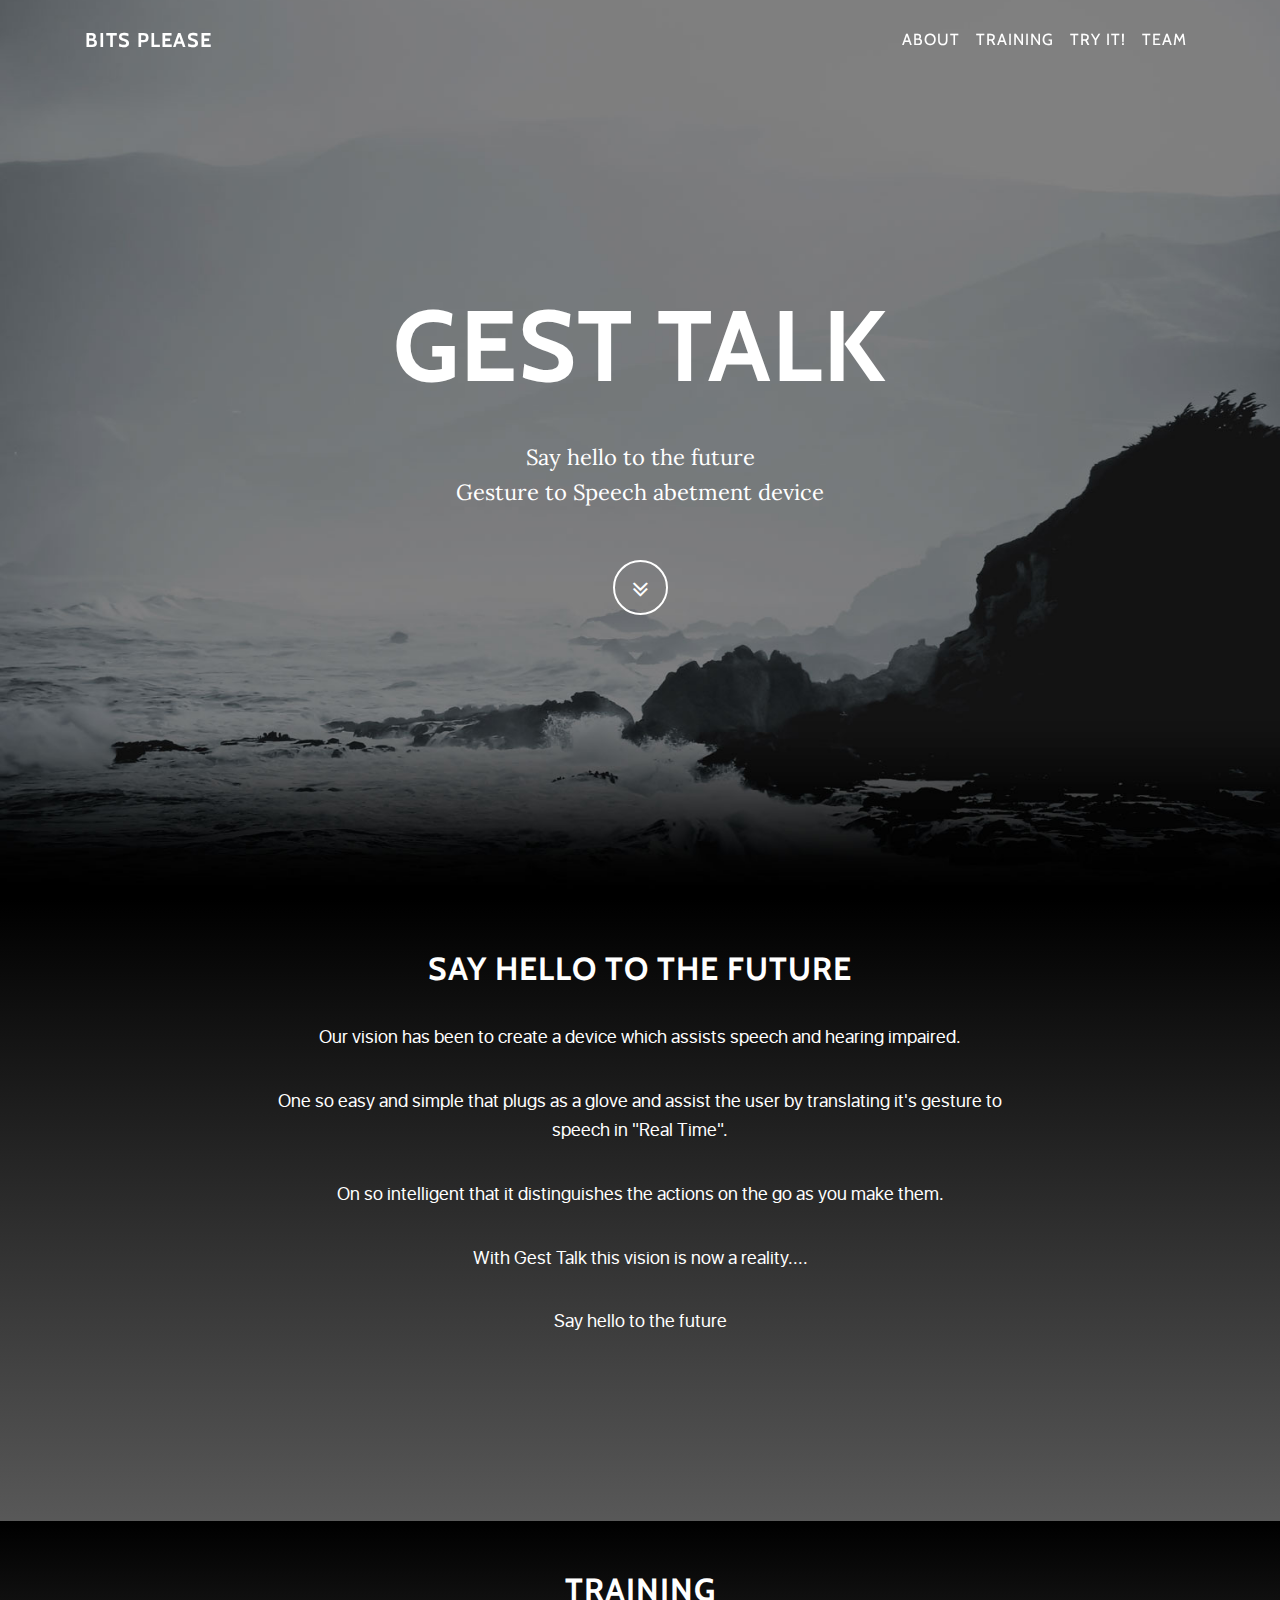
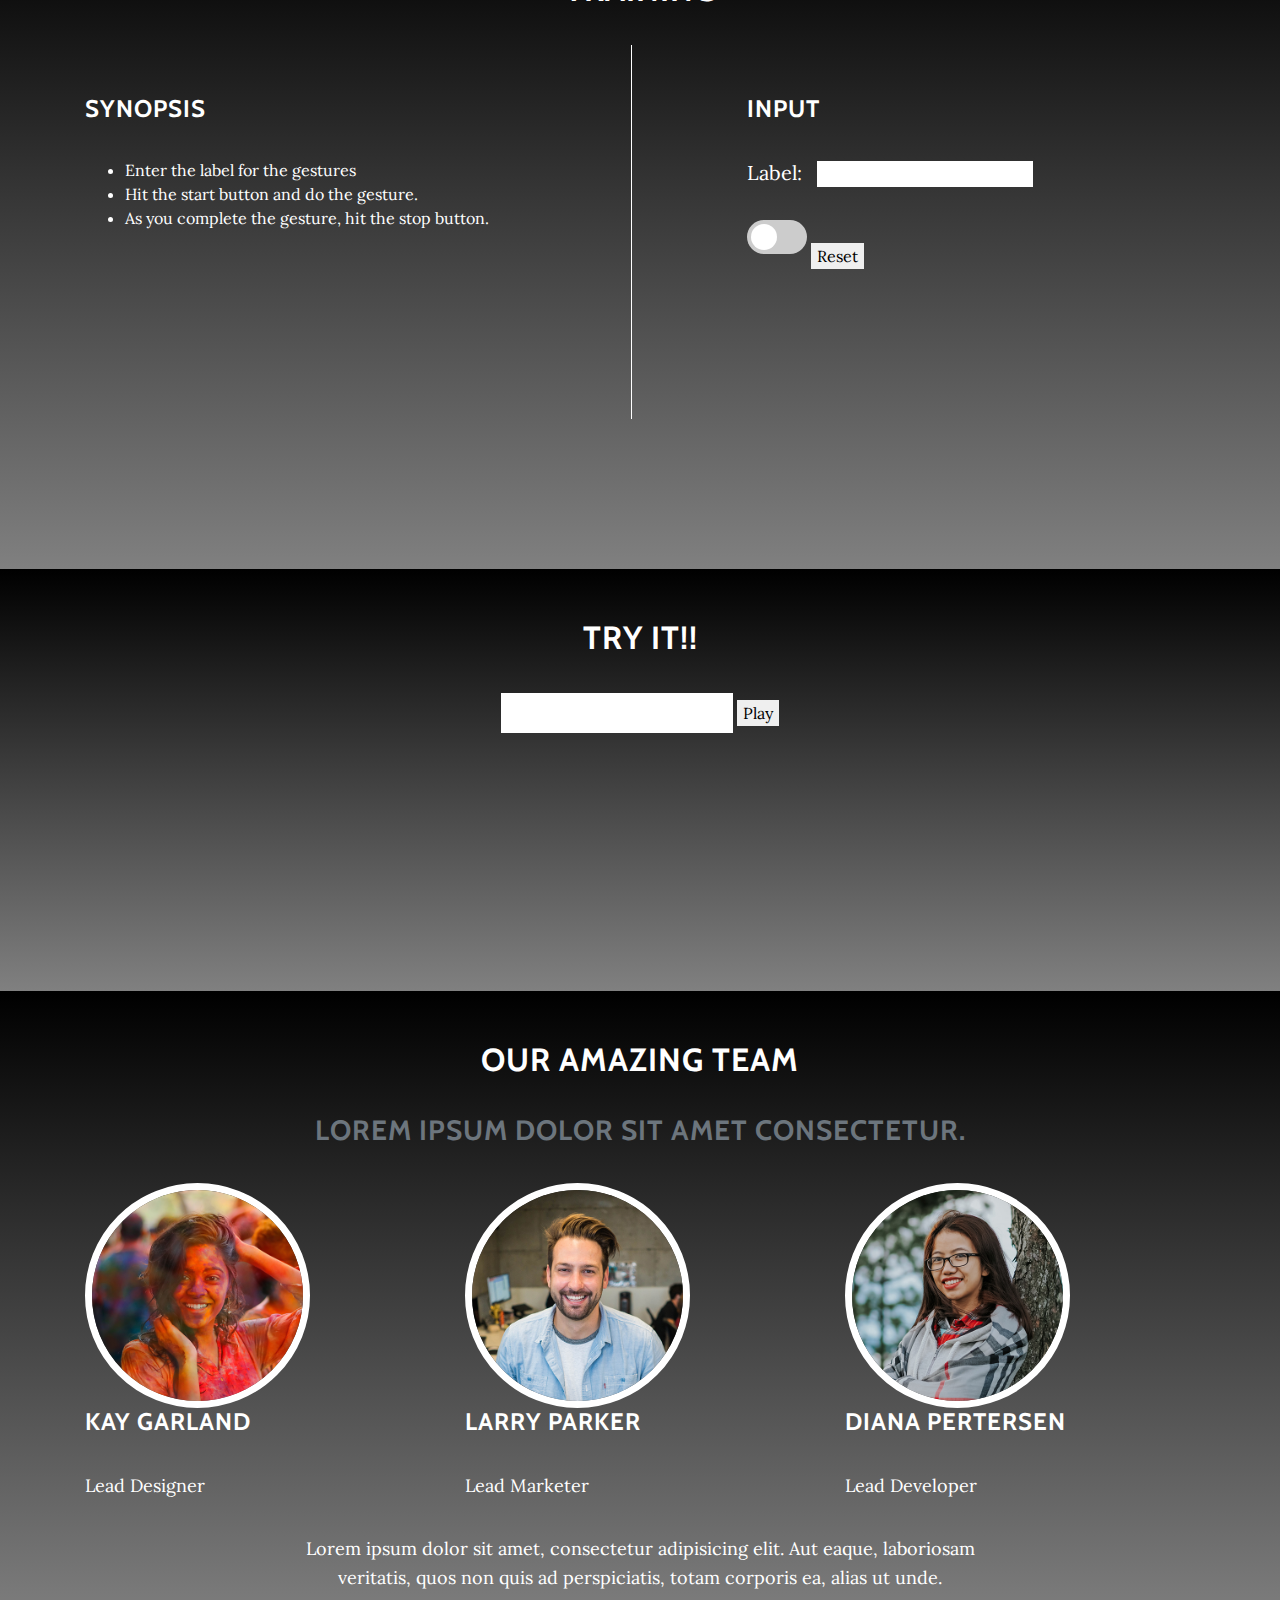
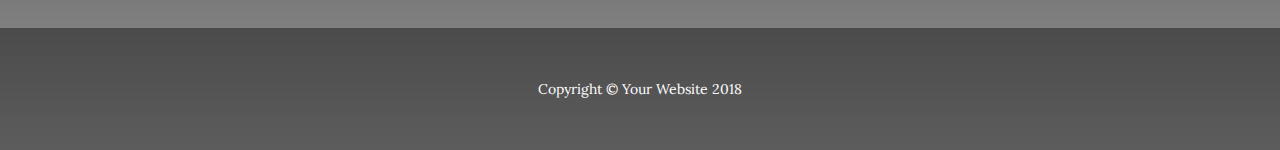
==== UI-code/index.html @ 90f5891e "Website code" ====
<!DOCTYPE html>
<html lang="en">

  <head>

    <meta charset="utf-8">
    <meta name="viewport" content="width=device-width, initial-scale=1, shrink-to-fit=no">
    <meta name="description" content="">
    <meta name="author" content="">

    <title>Grayscale - Start Bootstrap Theme</title>

    <!-- Bootstrap core CSS -->
    <link href="vendor/bootstrap/css/bootstrap.min.css" rel="stylesheet">

    <!-- Custom fonts for this template -->
    <link href="vendor/font-awesome/css/font-awesome.min.css" rel="stylesheet" type="text/css">
    <link href="https://fonts.googleapis.com/css?family=Lora:400,700,400italic,700italic" rel="stylesheet" type="text/css">
    <link href='https://fonts.googleapis.com/css?family=Cabin:700' rel='stylesheet' type='text/css'>

    <!-- Custom styles for this template -->
    <link href="css/grayscale.min.css" rel="stylesheet">

    <style>
	
    </style>

  </head>

  <body id="page-top">

    <!-- Navigation -->
    <nav class="navbar navbar-expand-lg navbar-light fixed-top" id="mainNav">
      <div class="container">
        <a class="navbar-brand js-scroll-trigger" href="#page-top">Bits Please</a>
        <button class="navbar-toggler navbar-toggler-right" type="button" data-toggle="collapse" data-target="#navbarResponsive" aria-controls="navbarResponsive" aria-expanded="false" aria-label="Toggle navigation">
          Menu
          <i class="fa fa-bars"></i>
        </button>
        <div class="collapse navbar-collapse" id="navbarResponsive">
          <ul class="navbar-nav ml-auto">
            <li class="nav-item">
              <a class="nav-link js-scroll-trigger" href="#about">About</a>
            </li>
            <li class="nav-item">
              <a class="nav-link js-scroll-trigger" href="#download">Training</a>
            </li>
            <li class="nav-item">
              <a class="nav-link js-scroll-trigger" href="#contact">Try it!</a>
            </li>
	    <li>
	     <a class="nav-link js-scroll-trigger" href="#team">Team</a>
	    </li>
          </ul>
        </div>
      </div>
    </nav>

    <!-- Intro Header -->
    <header class="masthead">
      <div class="intro-body">
        <div class="container">
          <div class="row">
            <div class="col-lg-8 mx-auto">
              <h1 class="brand-heading">Gest Talk</h1>
              <p class="intro-text">Say hello to the future
                <br>Gesture to Speech abetment device</p>
              <a href="#about" class="btn btn-circle js-scroll-trigger">
                <i class="fa fa-angle-double-down animated"></i>
              </a>
            </div>
          </div>
        </div>
      </div>
    </header>

    <!-- About Section -->
    <section id="about" class="content-section text-center">
      <div class="container">
        <div class="row">
          <div class="col-lg-8 mx-auto">
            <h2>Say hello to the FUTURE</h2>
            <p>Our vision has been to create a device which assists speech and hearing impaired.</p>
            <p>One so easy and simple that plugs as a glove and assist the user by translating it's gesture to speech in "Real Time".</p>
            <p>On so intelligent that it distinguishes the actions on the go as you make them.</p>
	    <p>With Gest Talk this vision is now a reality....
	    <p>Say hello to the future</p>
          </div>
        </div>
      </div>
    </section>

    <!-- Download Section -->
    <section id="download" class="download-section content-section text-center">
      <div class="container">
        <div>
          <h2>Training</h2>
          <p></p>
	  <div class="parent">
	    <div class="content-section child" id="child1">
		<h4 class="text-left">Synopsis</h4> 
		<div class="text-left">
			<ul>
			<li>Enter the label for the gestures</li>
			<li>Hit the start button and do the gesture.</li>
			<li>As you complete the gesture, hit the stop button.</li> 
		</div>
	    </div>
	    <div class="content-section text-left child" id="child2">
		<h4 class="text-left">Input</h4>
		<label id="input-label">Label: </label><input type="text" name="input">
		<br/>
		<br/>
			<!-- Rounded switch -->
		<label class="switch">
		 <input type="checkbox">
		 <span class="slider round"></span>
		</label>
		<input type="reset" value="Reset">
	   <div>
	 </div>
	    </div>
	  </div>
        </div>
      </div>
    </section>

    <!-- Contact Section -->
    <section id="contact" class="content-section text-center">
      <div class="container">
        <div class="row">
          <div class="col-lg-8 mx-auto">
            <h2>Try it!!</h2>
            <div>
		<input type="text" name="speech-text" TextMode="MultiLine" height:50px;">
		     <input type="button" id="btnPOst" value="Play" />
		     <br /><br /><br />
		     <audio id="speech" autoplay preload="auto" autobuffer controls class="audio" style="visibility:hidden;"></audio>
		</div>
          </div>
        </div>
      </div>
    </section>

   <section class="bg-light" id="team">
      <div class="container">
        <div class="row">
          <div class="col-lg-12 text-center">
            <h2 class="section-heading text-uppercase">Our Amazing Team</h2>
            <h3 class="section-subheading text-muted">Lorem ipsum dolor sit amet consectetur.</h3>
          </div>
        </div>
        <div class="row">
          <div class="col-sm-4">
            <div class="team-member">
              <img class="circle" src="img/team/1.jpg" alt="">
              <h4>Kay Garland</h4>
              <p>Lead Designer</p>
            </div>
          </div>
          <div class="col-sm-4">
            <div class="team-member">
              <img class="circle" src="img/team/2.jpg" alt="">
              <h4>Larry Parker</h4>
              <p>Lead Marketer</p>
            </div>
          </div>
          <div class="col-sm-4">
            <div class="team-member">
              <img class="circle" src="img/team/3.jpg" alt="">
              <h4>Diana Pertersen</h4>
              <p>Lead Developer</p>
            </div>
          </div>
        </div>
        <div class="row">
          <div class="col-lg-8 mx-auto text-center">
            <p class="large">Lorem ipsum dolor sit amet, consectetur adipisicing elit. Aut eaque, laboriosam veritatis, quos non quis ad perspiciatis, totam corporis ea, alias ut unde.</p>
          </div>
        </div>
      </div>
    </section>

    <!-- Footer -->
    <footer>
      <div class="container text-center">
        <p>Copyright &copy; Your Website 2018</p>
      </div>
    </footer>

    <!-- Jquery -->
    <script type="text/javascript" src="https://ajax.googleapis.com/ajax/libs/jquery/3.3.1/jquery.min.js"></script>
    <!-- Bootstrap core JavaScript -->
    <script src="vendor/jquery/jquery.min.js"></script>
    <script src="vendor/bootstrap/js/bootstrap.bundle.min.js"></script>

    <!-- Plugin JavaScript -->
    <script src="vendor/jquery-easing/jquery.easing.min.js"></script>

    <!-- Google Maps API Key - Use your own API key to enable the map feature. More information on the Google Maps API can be found at https://developers.google.com/maps/ 
    <script src="https://maps.googleapis.com/maps/api/js?key=AIzaSyCRngKslUGJTlibkQ3FkfTxj3Xss1UlZDA&sensor=false"></script>-->

    <!-- Custom scripts for this template -->
    <script src="js/grayscale.min.js"></script>

  </body>

</html>
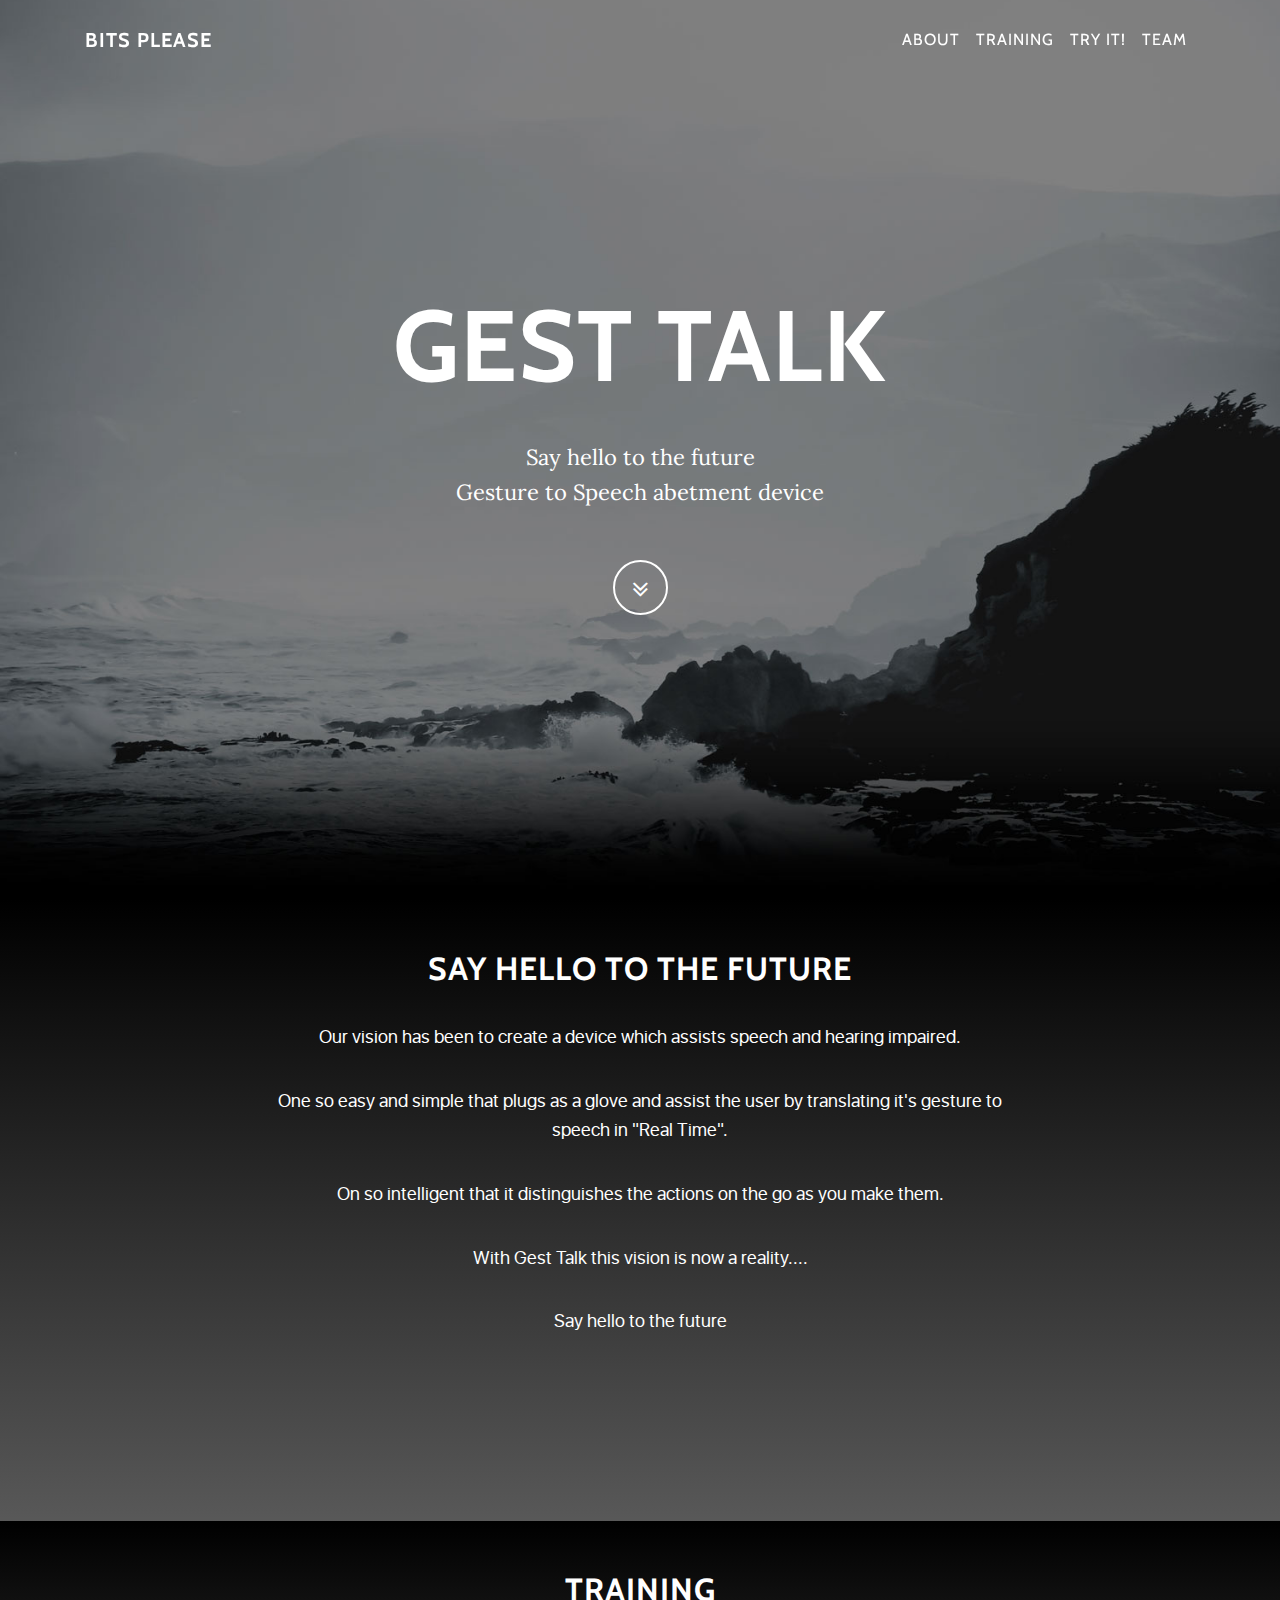
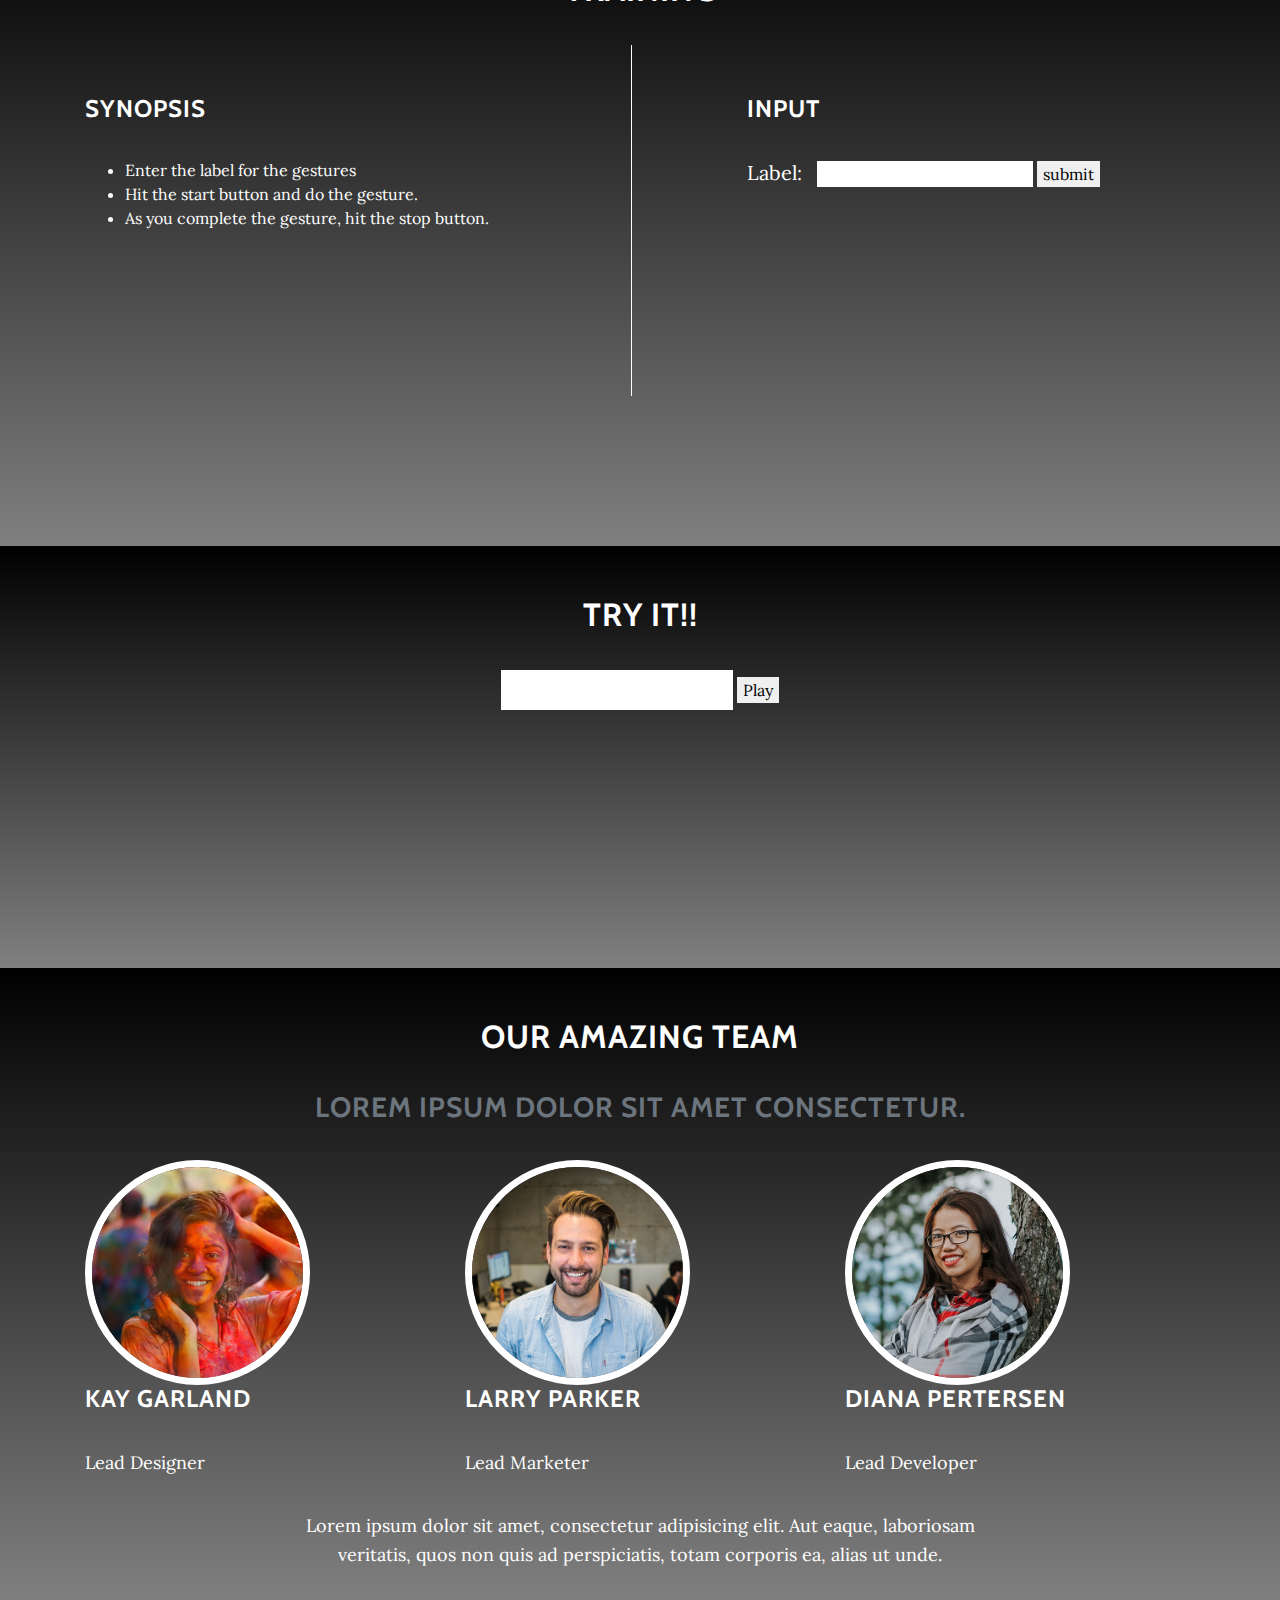
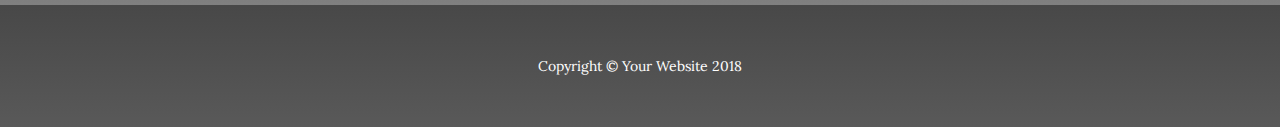
==== commit c1770bb9: "Train ke changes" ====
--- a/UI-code/index.html
+++ b/UI-code/index.html
@@ -8,7 +8,7 @@
     <meta name="description" content="">
     <meta name="author" content="">
 
-    <title>Grayscale - Start Bootstrap Theme</title>
+    <title>Gest Talk!!</title>
 
     <!-- Bootstrap core CSS -->
     <link href="vendor/bootstrap/css/bootstrap.min.css" rel="stylesheet">
@@ -108,7 +108,10 @@
 	    </div>
 	    <div class="content-section text-left child" id="child2">
 		<h4 class="text-left">Input</h4>
-		<label id="input-label">Label: </label><input type="text" name="input">
+		<form>
+		<label id="input-label">Label: </label><input type="text" id="input_label" name="input" required>
+		<input id="input_submit" type="submit" value="submit"> 
+		</form>
 		<br/>
 		<br/>
 			<!-- Rounded switch -->
@@ -116,7 +119,7 @@
 		 <input type="checkbox">
 		 <span class="slider round"></span>
 		</label>
-		<input type="reset" value="Reset">
+		<input type="reset" value="Done">
 	   <div>
 	 </div>
 	    </div>
@@ -188,6 +191,9 @@
       </div>
     </footer>
 
+    <div id="snackbar"></div>
+
+
     <!-- Jquery -->
     <script type="text/javascript" src="https://ajax.googleapis.com/ajax/libs/jquery/3.3.1/jquery.min.js"></script>
     <!-- Bootstrap core JavaScript -->
--- a/UI-code/css/grayscale.min.css
+++ b/UI-code/css/grayscale.min.css
@@ -1 +1 @@
-body,html{height:100%;width:100%}#mainNav,body{background-color:#000}#mainNav a,body{color:#fff}.masthead,body,html{width:100%}.switch,body{position:relative}@font-face{font-family:SFUIDisplay-Regular;src:url(SFUIDisplay-Regular.eot) format('embedded-opentype');font-weight:400;font-style:normal}@font-face{font-family:SFUIDisplay-Regular;src:url([data-uri]) format('woff'),url(SFUIDisplay-Regular.ttf) format('truetype'),url(SFUIDisplay-Regular.svg#SFUIDisplay-Regular) format('svg');font-weight:400;font-style:normal}body{font-family:Lora,'Helvetica Neue',Helvetica,Arial,sans-serif;background-repeat:no-repeat;background-attachment:fixed;background:linear-gradient(black,gray)}#mainNav,.btn,h1,h2,h3,h4,h5,h6{font-family:Cabin,'Helvetica Neue',Helvetica,Arial,sans-serif;text-transform:uppercase}h1,h2,h3,h4,h5,h6{font-weight:700;margin:0 0 35px;letter-spacing:1px}p{font-size:16px;line-height:1.5;margin:0 0 25px}@media (min-width:768px){p{font-size:18px;line-height:1.6;margin:0 0 35px}}a{-webkit-transition:all .2s ease-in-out;-moz-transition:all .2s ease-in-out;transition:all .2s ease-in-out;color:#42DCA3}a:focus,a:hover{text-decoration:none;color:#1d9b6c}#mainNav{margin-bottom:0;border-bottom:1px solid rgba(255,255,255,.3)}#mainNav .navbar-nav .nav-item:active,#mainNav .navbar-nav .nav-item:focus,#mainNav .navbar-nav .nav-item:hover{background-color:transparent;outline:0}#mainNav .navbar-toggler{font-size:14px;padding:11px;color:#fff;border:1px solid #fff}#mainNav .navbar-brand{font-weight:700}#mainNav .navbar-nav .nav-item{-webkit-transition:background .3s ease-in-out;-moz-transition:background .3s ease-in-out;transition:background .3s ease-in-out}#mainNav .navbar-nav .nav-item:hover{color:fade(white,80%)}@media (min-width:992px){#mainNav{padding-top:20px;padding-bottom:20px;-webkit-transition:background .3s ease-in-out,padding-top .3s ease-in-out,padding-bottom .3s;-moz-transition:background .3s ease-in-out,padding-top .3s ease-in-out,padding-bottom .3s;transition:background .3s ease-in-out,padding-top .3s ease-in-out,padding-bottom .3s;letter-spacing:1px;border-bottom:none;background:0 0}#mainNav.navbar-shrink{padding-top:10px;padding-bottom:10px;border-bottom:1px solid rgba(255,255,255,.3);background:#000}#mainNav .nav-link.active{outline:0;background-color:rgba(255,255,255,.3)}#mainNav .nav-link.active:hover{color:#fff}}.masthead{display:table;height:auto;padding:200px 0;text-align:center;color:#fff;background:url(../img/intro-bg.jpg) bottom center no-repeat #000;-webkit-background-size:cover;-moz-background-size:cover;-o-background-size:cover;background-size:cover}.masthead .intro-body{display:table-cell;vertical-align:middle}.masthead .intro-body .brand-heading{font-size:50px}.masthead .intro-body .intro-text{font-size:18px}@media (min-width:768px){.masthead{height:100%;padding:0}.masthead .intro-body .brand-heading{font-size:100px}.masthead .intro-body .intro-text{font-size:22px}}.btn-circle{font-size:26px;width:55px;height:55px;margin-top:15px;line-height:45px;-webkit-transition:background .3s ease-in-out;-moz-transition:background .3s ease-in-out;transition:background .3s ease-in-out;color:#fff;border:2px solid #fff;border-radius:100%!important;background:0 0}.btn-circle:focus,.btn-circle:hover{color:#fff;outline:0;background:rgba(255,255,255,.1)}.content-section{padding-top:50px;padding-bottom:150px}#contact,#team,.download-section{color:#fff;background-color:#000;background:linear-gradient(black,gray)}@media (min-width:992px){.content-section{padding-top:50px;padding-bottom:150px}#map{height:350px}}.btn{font-weight:400;-webkit-transition:all .3s ease-in-out;-moz-transition:all .3s ease-in-out;transition:all .3s ease-in-out;border-radius:0}.btn-default{color:#42DCA3;border:1px solid #42DCA3;background-color:transparent}.btn-default:focus,.btn-default:hover{color:#000;border:1px solid #42DCA3;outline:0;background-color:#42DCA3}ul.banner-social-buttons{margin-top:0}@media (max-width:1199px){ul.banner-social-buttons{margin-top:15px}}@media (max-width:767px){ul.banner-social-buttons li{display:block;margin-bottom:20px;padding:0}ul.banner-social-buttons li:last-child{margin-bottom:0}}#child1{margin-right:15px;border-right:1px solid #fff}#child2{padding-left:100px}.parent{display:flex;overflow:auto}.parent>.child{width:50%;float:left}#input-label{font-size:20px;padding-right:15px}input{border-radius:0;border:none}input[name=speech-text]{padding:0 10px;height:40px}#start,#stop{border:2px solid #ccc;border-radius:20px}.section-heading{padding-top:50px}.switch{display:inline-block;width:60px;height:34px}#about{font-family:SFUIDisplay-Regular,Arial,sans-serif;font-style:normal}.switch input{display:none}.slider{position:absolute;cursor:pointer;top:0;left:0;right:0;bottom:0;background-color:#ccc;-webkit-transition:.4s;transition:.4s}.slider:before{position:absolute;content:"";height:26px;width:26px;left:4px;bottom:4px;background-color:#fff;-webkit-transition:.4s;transition:.4s}input:checked+.slider{background-color:tomato}input:focus+.slider{box-shadow:0 0 1px tomato}input:checked+.slider:before{-webkit-transform:translateX(26px);-ms-transform:translateX(26px);transform:translateX(26px)}.slider.round{border-radius:34px}.slider.round:before{border-radius:50%}footer{padding:50px 0}footer p{font-size:14px;margin:0}::-moz-selection{background:#fcfcfc;background:rgba(255,255,255,.2);text-shadow:none}::selection{background:#fcfcfc;background:rgba(255,255,255,.2);text-shadow:none}img::selection{background:0 0}img::-moz-selection{background:0 0}img{border-radius:50%!important;width:225px!important;height:225px!important}.team-member img{width:225px;height:225px;border:7px solid #fff}#inner-output{border:2px solid #fff}.text-left{text-align:left!important}
+body,html{height:100%;width:100%}#mainNav,body{background-color:#000}#mainNav a,body{color:#fff}.masthead,body,html{width:100%}.switch,body{position:relative}@font-face{font-family:SFUIDisplay-Regular;src:url(SFUIDisplay-Regular.eot) format('embedded-opentype');font-weight:400;font-style:normal}@font-face{font-family:SFUIDisplay-Regular;src:url([data-uri]